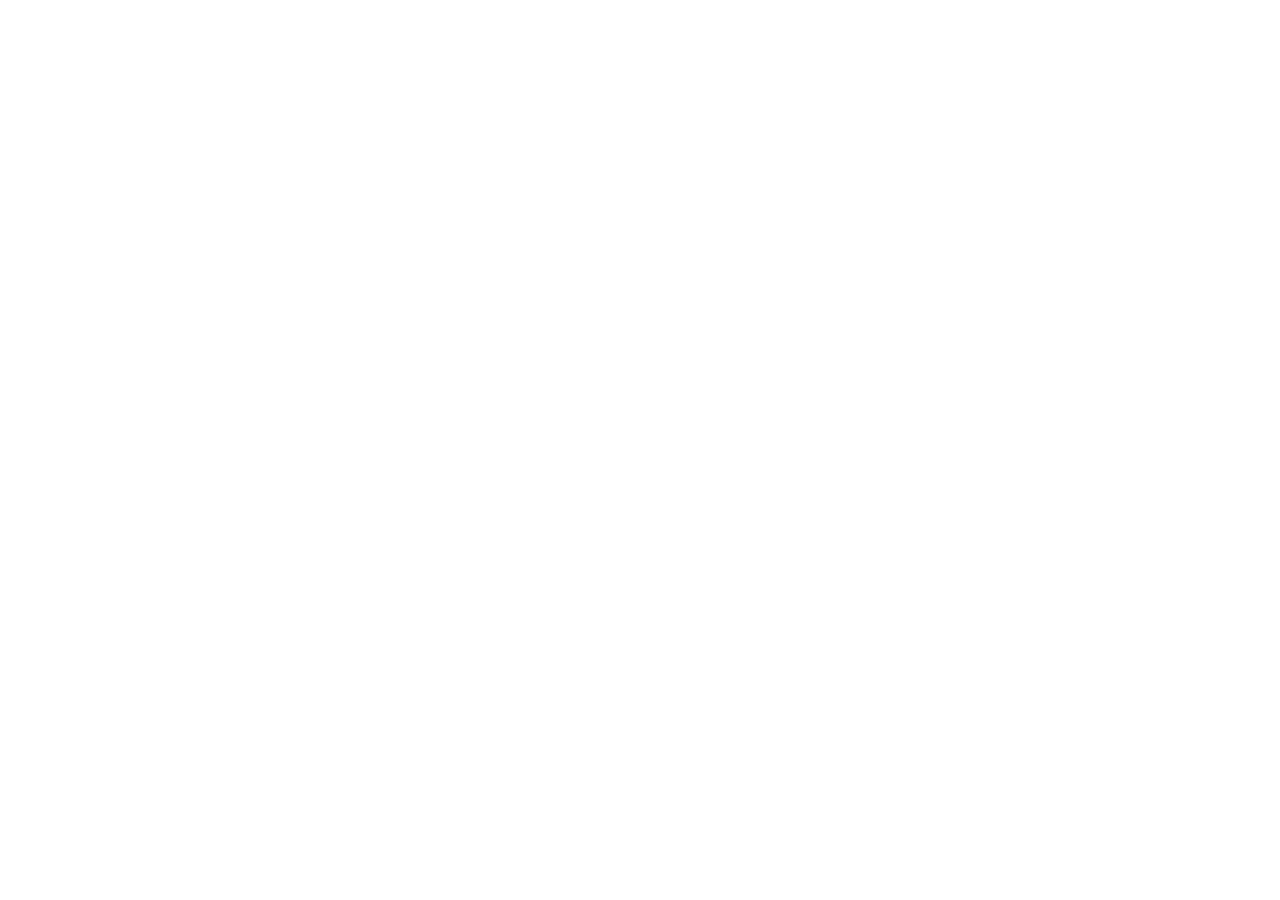
==== html/index.html @ c5c9870a "13/1/25 init" ====
<!DOCTYPE html>
<html lang="en">
<head>
    <meta charset="UTF-8">
    <meta name="viewport" content="width=device-width, initial-scale=1.0">
    <link rel="stylesheet" href="../styles/main.css">
    <title>Dice Roller</title>
</head>
<body>
    <script type="module" src="../scripts/app.js"></script>
</body>
</html>
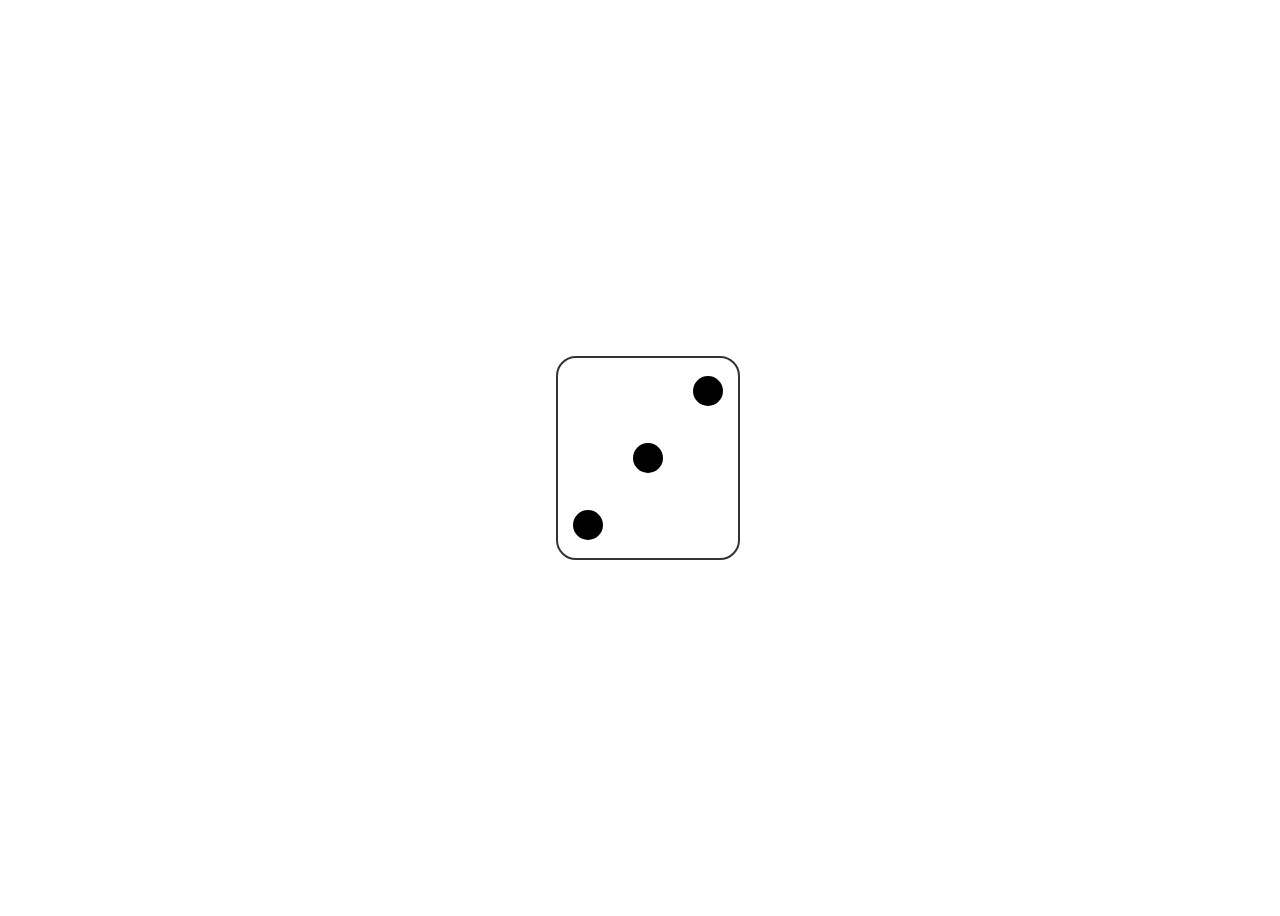
==== commit 919b8c69: "17/1/25 design the dice UI" ====
--- a/html/index.html
+++ b/html/index.html
@@ -7,6 +7,41 @@
     <title>Dice Roller</title>
 </head>
 <body>
+    <div class="dice--container">
+        <div class="dots--container dot-even">
+            <div class="dot"></div>
+            <div class="dot"></div>
+            <div class="dot"></div>
+            <div class="dot"></div>
+            <div class="dot"></div>
+            <div class="dot"></div>
+        </div>
+        <div class="dots--container dot-uneven">
+            <div class="dot dot_num-1"></div>
+            <div class="dot dot_num-2"></div>
+            <div class="dot dot_num-3"></div>
+            <div class="dot dot_num-4"></div>
+            <div class="dot dot_num-5"></div>
+        </div>
+        <div class="dots--container dot-even">
+            <div class="dot"></div>
+            <div class="dot"></div>
+            <div class="dot"></div>
+            <div class="dot"></div>
+        </div>
+        <div class="dots--container dot-uneven active">
+            <div class="dot dot_num-2"></div>
+            <div class="dot dot_num-5"></div>
+            <div class="dot dot_num-3"></div>
+        </div>
+        <div class="dots--container dot-uneven">
+            <div class="dot dot_num-2"></div>
+            <div class="dot dot_num-3"></div>
+        </div>
+        <div class="dots--container dot-uneven">
+            <div class="dot dot_num-5"></div>
+        </div>
+    </div>
     <script type="module" src="../scripts/app.js"></script>
 </body>
 </html>
--- a/styles/main.css
+++ b/styles/main.css
@@ -0,0 +1,79 @@
+@import '../styles/base.css';
+
+body{
+    display: flex;
+    height: 100vh;
+    width: 100vw;
+    overflow: hidden;
+    justify-content: center;
+    align-items: center;
+}
+
+.dice--container{
+    width: 180px;
+    height: 200px;
+    border: 2px solid #333;
+    border-radius: 20px;
+    position: relative;
+}
+
+.dot{
+    width: 30px;
+    height: 30px;
+    background-color: #000;
+    border: none;
+    border-radius: 100%;
+}
+
+.dots--container{
+    width: 100%;
+    height: 100%;
+    display: flex;
+    justify-content: center;
+    align-items: center;
+    position: absolute;
+    top: 0;
+    left: 0;
+}
+
+.dot-even{
+    display: grid;
+    grid-template-columns: repeat(2, 1fr);
+    justify-items: center; 
+    align-items: center;
+    transform: scale(0);
+}
+
+.dot-uneven{
+    display: grid;
+    grid-template-columns: repeat(3, 1fr);
+    grid-template-rows: repeat(3, 1fr);
+    justify-items: center; 
+    align-items: center;
+    transform: scale(0);
+}
+
+.active{
+    transform: scale(1);
+}
+
+.dot_num-1{
+    grid-column: 1;
+    grid-row: 1;
+}
+.dot_num-2{
+    grid-column: 3;
+    grid-row: 1;
+}
+.dot_num-3{
+    grid-column: 1;
+    grid-row: 3;
+}
+.dot_num-4{
+    grid-column: 3;
+    grid-row: 3;
+}
+.dot_num-5{
+    grid-column: 2;
+    grid-row: 2;
+}
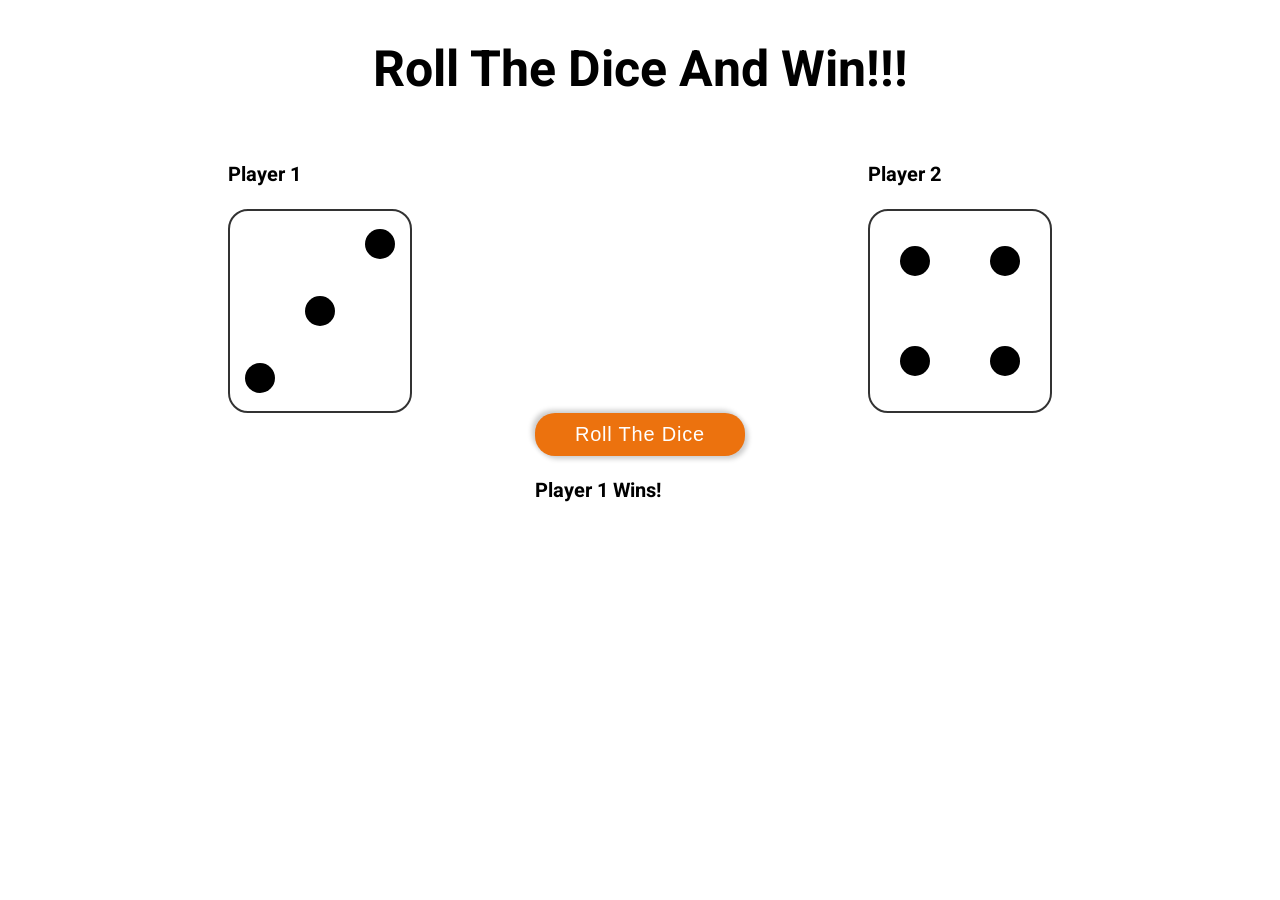
==== commit 36cc205c: "21/1/25 completed game UI" ====
--- a/html/index.html
+++ b/html/index.html
@@ -7,39 +7,93 @@
     <title>Dice Roller</title>
 </head>
 <body>
-    <div class="dice--container">
-        <div class="dots--container dot-even">
-            <div class="dot"></div>
-            <div class="dot"></div>
-            <div class="dot"></div>
-            <div class="dot"></div>
-            <div class="dot"></div>
-            <div class="dot"></div>
+    <div class="container">
+        <div class="container__header">
+            <h1 class="heading">Roll The Dice And Win!!!</h1>
         </div>
-        <div class="dots--container dot-uneven">
-            <div class="dot dot_num-1"></div>
-            <div class="dot dot_num-2"></div>
-            <div class="dot dot_num-3"></div>
-            <div class="dot dot_num-4"></div>
-            <div class="dot dot_num-5"></div>
-        </div>
-        <div class="dots--container dot-even">
-            <div class="dot"></div>
-            <div class="dot"></div>
-            <div class="dot"></div>
-            <div class="dot"></div>
-        </div>
-        <div class="dots--container dot-uneven active">
-            <div class="dot dot_num-2"></div>
-            <div class="dot dot_num-5"></div>
-            <div class="dot dot_num-3"></div>
-        </div>
-        <div class="dots--container dot-uneven">
-            <div class="dot dot_num-2"></div>
-            <div class="dot dot_num-3"></div>
-        </div>
-        <div class="dots--container dot-uneven">
-            <div class="dot dot_num-5"></div>
+        <div class="container__body">
+            <div class="players-container">
+                <div class="player">
+                    <h3 class="player__heading">Player 1</h3>
+                    <div class="dice--container">
+                        <div class="dots--container dot-even">
+                            <div class="dot"></div>
+                            <div class="dot"></div>
+                            <div class="dot"></div>
+                            <div class="dot"></div>
+                            <div class="dot"></div>
+                            <div class="dot"></div>
+                        </div>
+                        <div class="dots--container dot-uneven">
+                            <div class="dot dot_num-1"></div>
+                            <div class="dot dot_num-2"></div>
+                            <div class="dot dot_num-3"></div>
+                            <div class="dot dot_num-4"></div>
+                            <div class="dot dot_num-5"></div>
+                        </div>
+                        <div class="dots--container dot-even">
+                            <div class="dot"></div>
+                            <div class="dot"></div>
+                            <div class="dot"></div>
+                            <div class="dot"></div>
+                        </div>
+                        <div class="dots--container dot-uneven active">
+                            <div class="dot dot_num-2"></div>
+                            <div class="dot dot_num-5"></div>
+                            <div class="dot dot_num-3"></div>
+                        </div>
+                        <div class="dots--container dot-uneven">
+                            <div class="dot dot_num-2"></div>
+                            <div class="dot dot_num-3"></div>
+                        </div>
+                        <div class="dots--container dot-uneven">
+                            <div class="dot dot_num-5"></div>
+                        </div>
+                    </div>
+                </div>
+                <div class="player">
+                    <h3 class="player__heading">Player 2</h3>
+                    <div class="dice--container">
+                        <div class="dots--container dot-even">
+                            <div class="dot"></div>
+                            <div class="dot"></div>
+                            <div class="dot"></div>
+                            <div class="dot"></div>
+                            <div class="dot"></div>
+                            <div class="dot"></div>
+                        </div>
+                        <div class="dots--container dot-uneven">
+                            <div class="dot dot_num-1"></div>
+                            <div class="dot dot_num-2"></div>
+                            <div class="dot dot_num-3"></div>
+                            <div class="dot dot_num-4"></div>
+                            <div class="dot dot_num-5"></div>
+                        </div>
+                        <div class="dots--container dot-even active">
+                            <div class="dot"></div>
+                            <div class="dot"></div>
+                            <div class="dot"></div>
+                            <div class="dot"></div>
+                        </div>
+                        <div class="dots--container dot-uneven ">
+                            <div class="dot dot_num-2"></div>
+                            <div class="dot dot_num-5"></div>
+                            <div class="dot dot_num-3"></div>
+                        </div>
+                        <div class="dots--container dot-uneven">
+                            <div class="dot dot_num-2"></div>
+                            <div class="dot dot_num-3"></div>
+                        </div>
+                        <div class="dots--container dot-uneven">
+                            <div class="dot dot_num-5"></div>
+                        </div>
+                    </div>
+                </div>
+            </div>
+            <div class="action">
+                <button class="btn btn--primary">Roll The Dice</button>
+                <h3 class="action-results"><span>Player 1</span> Wins!</h3>
+            </div>
         </div>
     </div>
     <script type="module" src="../scripts/app.js"></script>
--- a/styles/main.css
+++ b/styles/main.css
@@ -1,12 +1,36 @@
 @import '../styles/base.css';
 
-body{
+
+
+/* .container{
     display: flex;
+    flex-direction: column;
     height: 100vh;
     width: 100vw;
     overflow: hidden;
     justify-content: center;
     align-items: center;
+} */
+
+.container__header{
+    text-align: center;
+}
+
+.container__body{
+    display: flex;
+    flex-direction: column;
+    justify-content: center;
+    align-items: center;
+}
+
+.action{
+    
+}
+
+.players-container{
+    width: 100%;
+    display: flex;
+    justify-content: space-around;
 }
 
 .dice--container{
@@ -76,4 +100,25 @@
 .dot_num-5{
     grid-column: 2;
     grid-row: 2;
+}
+
+.btn{
+    font-size: 2rem;
+    letter-spacing: 0.8px;
+    padding: 1rem 4rem;
+    border: none;
+    border-radius: 20px;
+}
+
+.btn--primary{
+    background-color: rgb(236, 114, 14);
+    color: #fff;
+    box-shadow: 3px 3px 5px #ccc,
+    -3px -3px 5px #ccc;
+    transition: 0.3s;
+}
+.btn--primary:hover{
+    background-color: rgb(210, 101, 12);
+    box-shadow: 2px 2px 3px #aaa,
+    -2px -2px 3px #aaa;
 }
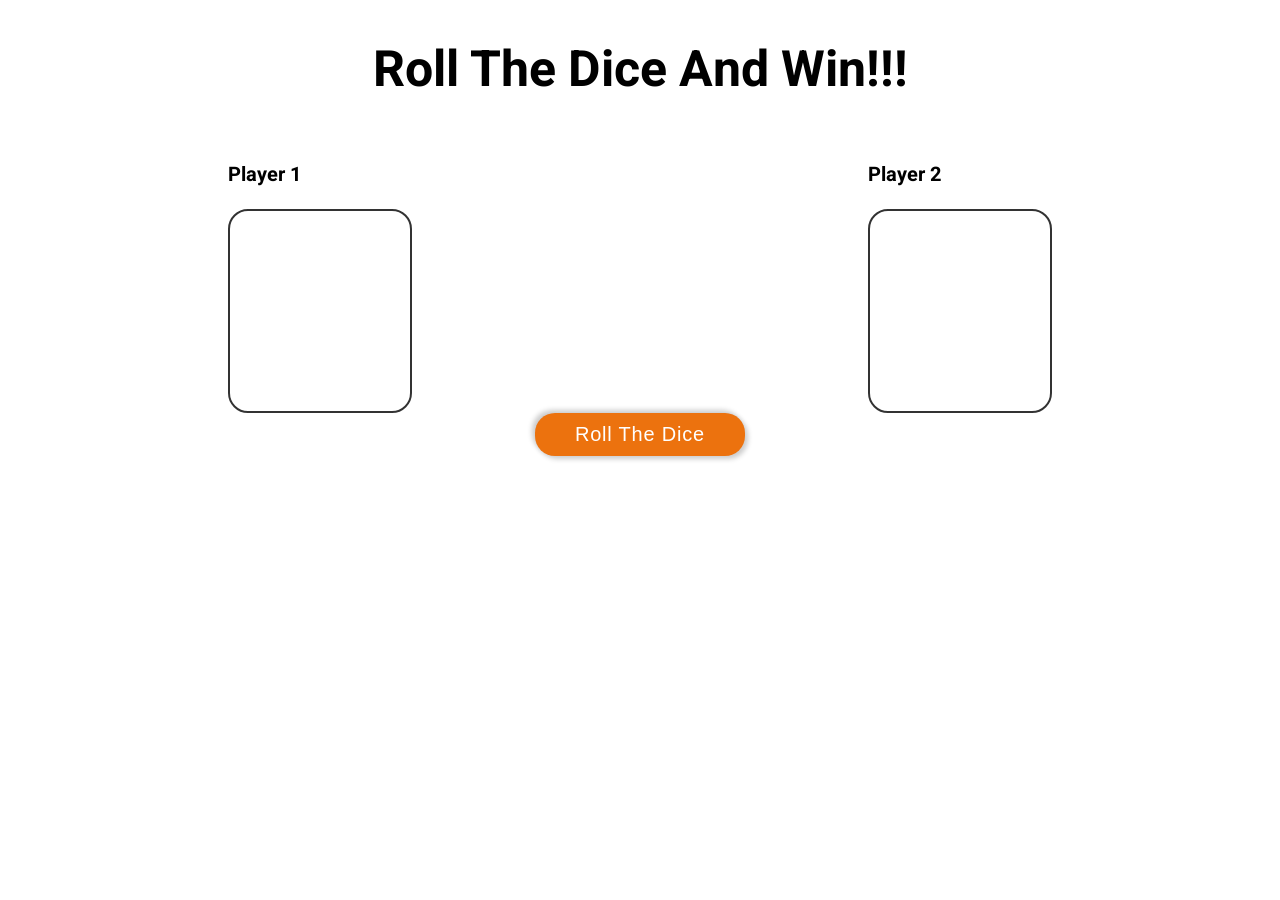
==== commit 6e6f9c34: "27/1/25 completed game functionality" ====
--- a/html/index.html
+++ b/html/index.html
@@ -13,12 +13,22 @@
         </div>
         <div class="container__body">
             <div class="players-container">
-                <div class="player">
+                <div class="player" id="player_1">
                     <h3 class="player__heading">Player 1</h3>
                     <div class="dice--container">
+                        <div class="dots--container dot-uneven">
+                            <div class="dot dot_num-5"></div>
+                        </div>
+                        <div class="dots--container dot-uneven">
+                            <div class="dot dot_num-2"></div>
+                            <div class="dot dot_num-3"></div>
+                        </div>
+                        <div class="dots--container dot-uneven">
+                            <div class="dot dot_num-2"></div>
+                            <div class="dot dot_num-5"></div>
+                            <div class="dot dot_num-3"></div>
+                        </div>
                         <div class="dots--container dot-even">
-                            <div class="dot"></div>
-                            <div class="dot"></div>
                             <div class="dot"></div>
                             <div class="dot"></div>
                             <div class="dot"></div>
@@ -36,27 +46,27 @@
                             <div class="dot"></div>
                             <div class="dot"></div>
                             <div class="dot"></div>
-                        </div>
-                        <div class="dots--container dot-uneven active">
-                            <div class="dot dot_num-2"></div>
+                            <div class="dot"></div>
+                            <div class="dot"></div>
+                        </div>                        
+                    </div>
+                </div>
+                <div class="player" id="player_2">
+                    <h3 class="player__heading">Player 2</h3>
+                    <div class="dice--container">
+                        <div class="dots--container dot-uneven">
                             <div class="dot dot_num-5"></div>
-                            <div class="dot dot_num-3"></div>
                         </div>
                         <div class="dots--container dot-uneven">
                             <div class="dot dot_num-2"></div>
                             <div class="dot dot_num-3"></div>
                         </div>
-                        <div class="dots--container dot-uneven">
+                        <div class="dots--container dot-uneven ">
+                            <div class="dot dot_num-2"></div>
                             <div class="dot dot_num-5"></div>
+                            <div class="dot dot_num-3"></div>
                         </div>
-                    </div>
-                </div>
-                <div class="player">
-                    <h3 class="player__heading">Player 2</h3>
-                    <div class="dice--container">
                         <div class="dots--container dot-even">
-                            <div class="dot"></div>
-                            <div class="dot"></div>
                             <div class="dot"></div>
                             <div class="dot"></div>
                             <div class="dot"></div>
@@ -69,30 +79,20 @@
                             <div class="dot dot_num-4"></div>
                             <div class="dot dot_num-5"></div>
                         </div>
-                        <div class="dots--container dot-even active">
+                        <div class="dots--container dot-even">
                             <div class="dot"></div>
                             <div class="dot"></div>
                             <div class="dot"></div>
                             <div class="dot"></div>
-                        </div>
-                        <div class="dots--container dot-uneven ">
-                            <div class="dot dot_num-2"></div>
-                            <div class="dot dot_num-5"></div>
-                            <div class="dot dot_num-3"></div>
-                        </div>
-                        <div class="dots--container dot-uneven">
-                            <div class="dot dot_num-2"></div>
-                            <div class="dot dot_num-3"></div>
-                        </div>
-                        <div class="dots--container dot-uneven">
-                            <div class="dot dot_num-5"></div>
-                        </div>
+                            <div class="dot"></div>
+                            <div class="dot"></div>
+                        </div>                      
                     </div>
                 </div>
             </div>
             <div class="action">
                 <button class="btn btn--primary">Roll The Dice</button>
-                <h3 class="action-results"><span>Player 1</span> Wins!</h3>
+                <h3 class="action-results"><span id="winner-name"></span></h3>
             </div>
         </div>
     </div>
--- a/styles/main.css
+++ b/styles/main.css
@@ -23,8 +23,12 @@
     align-items: center;
 }
 
-.action{
-    
+.action-results{
+    visibility:hidden;
+}
+
+.action-results.active{
+    visibility: visible;
 }
 
 .players-container{
@@ -108,6 +112,7 @@
     padding: 1rem 4rem;
     border: none;
     border-radius: 20px;
+    cursor: pointer;
 }
 
 .btn--primary{
